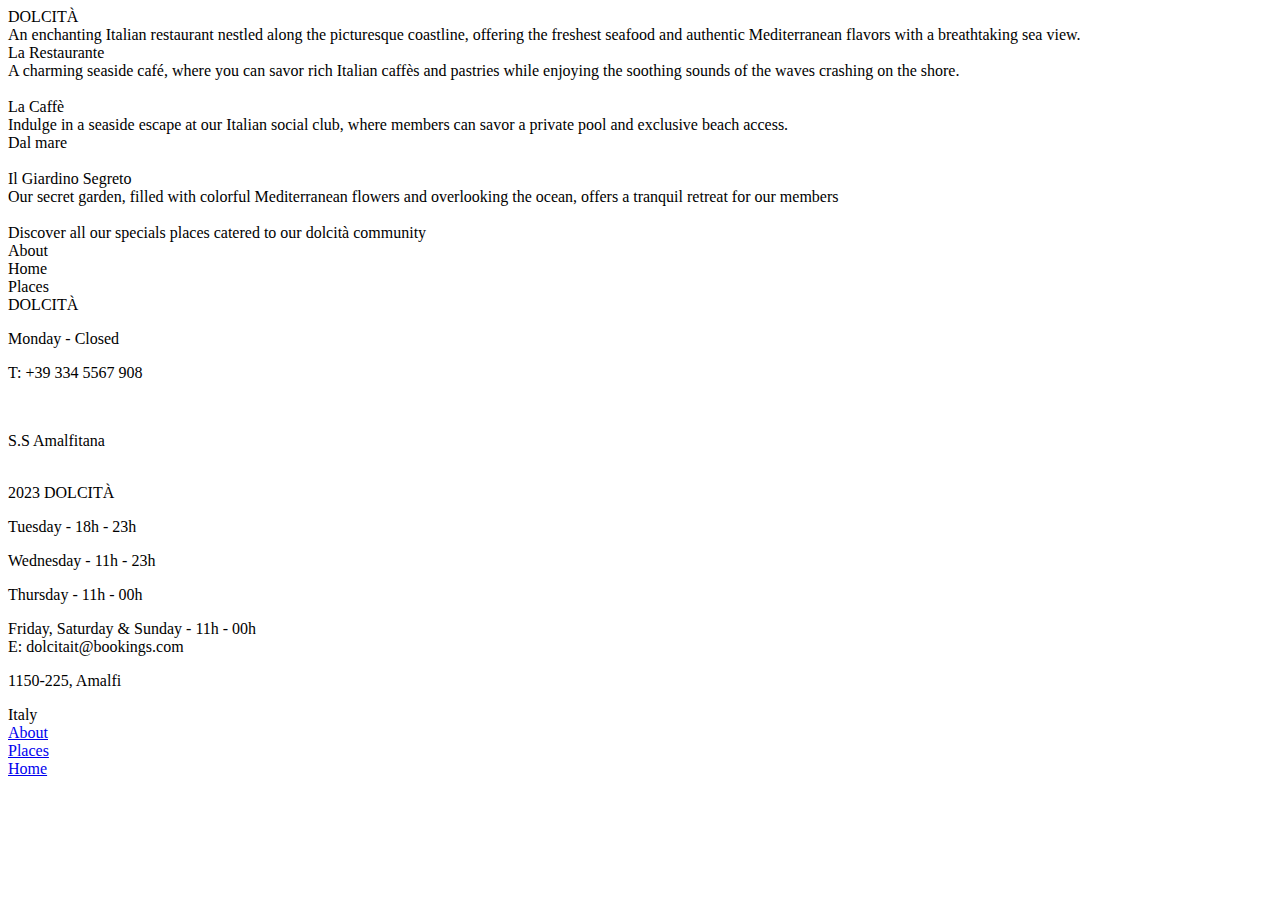
==== places.html @ b39d6c84 "Create places.html" ====
<!DOCTYPE html>
<html>
  <head>
    <meta charset="utf-8" />
    <meta name="viewport" content="initial-scale=1, width=device-width" />

    
    <link rel="stylesheet" href="places.css" />
    <link
      rel="stylesheet"
      href="https://fonts.googleapis.com/css2?family=NewYork:wght@400&display=swap"
    />
    <link
      rel="stylesheet"
      href="https://fonts.googleapis.com/css2?family=Inter:wght@300;400&display=swap"
    />
    <link
      rel="stylesheet"
      href="https://fonts.googleapis.com/css2?family=Helvetica Neue:wght@400;500&display=swap"
    />
  </head>
  <body>
    <div class="screenshot-2023-10-08-at-243-parent">
      <div class="screenshot-2023-10-08-at-243"></div>
      <div class="dolcit">DOLCITÀ</div>
      <div class="an-enchanting-italian">
        An enchanting Italian restaurant nestled along the picturesque
        coastline, offering the freshest seafood and authentic Mediterranean
        flavors with a breathtaking sea view.
      </div>
      <div class="la-restaurante">La Restaurante</div>
      <div class="a-charming-seaside">
        A charming seaside café, where you can savor rich Italian caffès and
        pastries while enjoying the soothing sounds of the waves crashing on the
        shore.
      </div>
      <img class="image-21-icon" alt="" src="la caffe.png" />

      <div class="la-caff">La Caffè</div>
      <div class="indulge-in-a">
        Indulge in a seaside escape at our Italian social club, where members
        can savor a private pool and exclusive beach access.
      </div>
      <div class="dal-mare">Dal mare</div>
      <img class="image-19-icon" alt="" src="secret garden.png" />

      <div class="cc1c9b-f008-48d2-be1c-bfa476ae"></div>
      <div class="il-giardino-segreto">Il Giardino Segreto</div>
      <div class="our-secret-garden">
        Our secret garden, filled with colorful Mediterranean flowers and
        overlooking the ocean, offers a tranquil retreat for our members
      </div>
      <img class="image-33-icon" alt="" src="la restaurante.jpeg" />

      <img
        class="cc1c9b-f008-48d2-be1c-bfa476ae-icon"
        alt=""
        src="poolandsea.png"
      />

      <img class="image-14-icon" alt="" src="heroimageplaces.png" />

      <div class="cc1c9b-f008-48d2-be1c-bfa476ae1"></div>
      <div class="discover-all-our">
        Discover all our specials places catered to our dolcità community
      </div>
      <div class="about">About</div>
      <div class="home">Home</div>
      <div class="places">Places</div>
      <div class="frame-child"></div>
      <div class="dolcit1">DOLCITÀ</div>
      <div class="monday-closed-container">
        <p class="monday-closed">Monday - Closed</p>
      </div>
      <div class="t-39-334-container">
        <p class="monday-closed">T: +39 334 5567 908</p>
        <p class="blank-line">&nbsp;</p>
      </div>
      <div class="ss-amalfitana">
        <p class="ss-amalfitana1">S.S Amalfitana</p>
      </div>
      <img class="frame-item" alt="" src="white line.png" />

      <div class="dolcit2">2023 DOLCITÀ</div>
      <div class="tuesday-18h-container">
        <p class="monday-closed">Tuesday - 18h - 23h</p>
      </div>
      <div class="wednesday-11h-container">
        <p class="monday-closed">Wednesday - 11h - 23h</p>
      </div>
      <div class="thursday-11h-container">
        <p class="monday-closed">Thursday - 11h - 00h</p>
      </div>
      <div class="friday-saturday">Friday, Saturday & Sunday - 11h - 00h</div>
      <div class="e-dolcitaitbookingscom">E: dolcitait@bookings.com</div>
      <div class="amalfi">
        <p class="ss-amalfitana1">1150-225, Amalfi</p>
      </div>
      <div class="italy">Italy</div>
    </div>


    <a href="about.html">
      <div class="about">About</div>
  </a>

    <a href="places.html">
      <div>
          <div class="places">Places</div>
      </div>
  </a>

    <a href="index.html">
      <div>
          <div class="home">Home</div>
      </div>
  </a>
  </body>
</html>
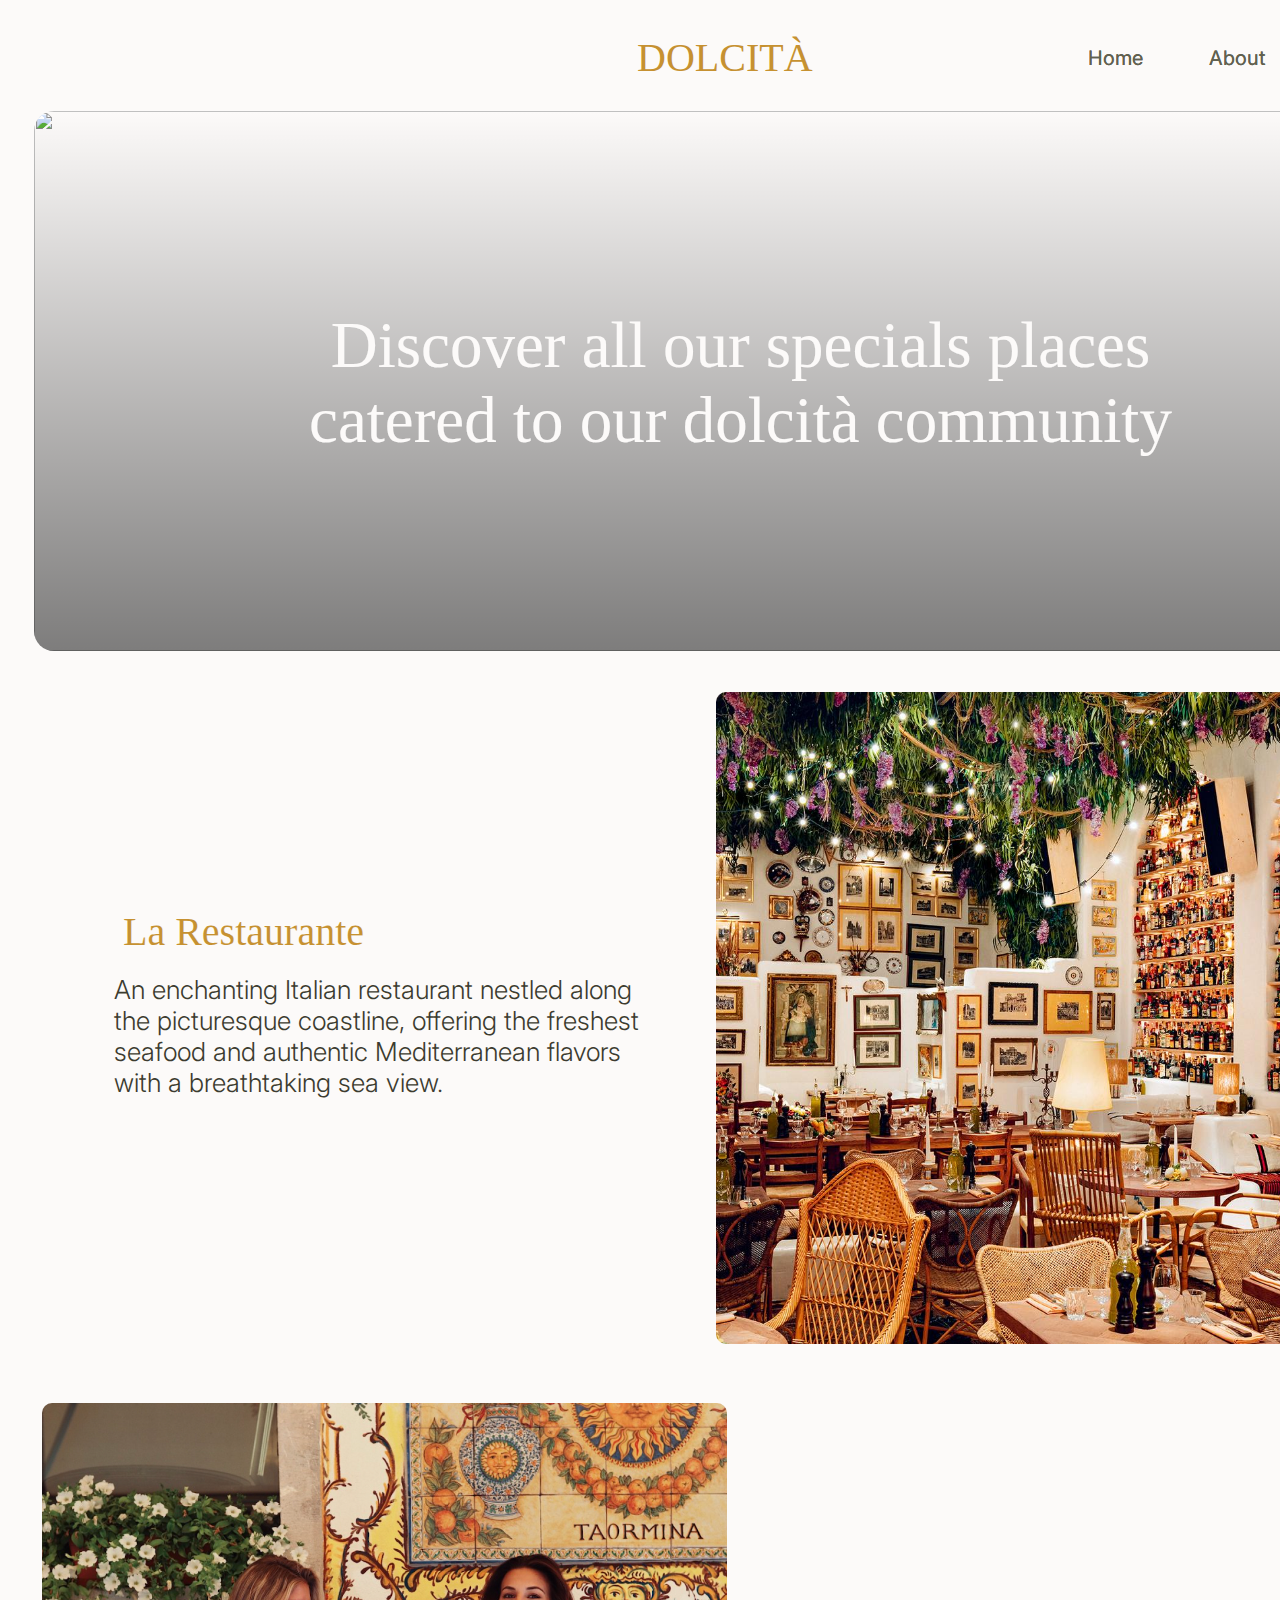
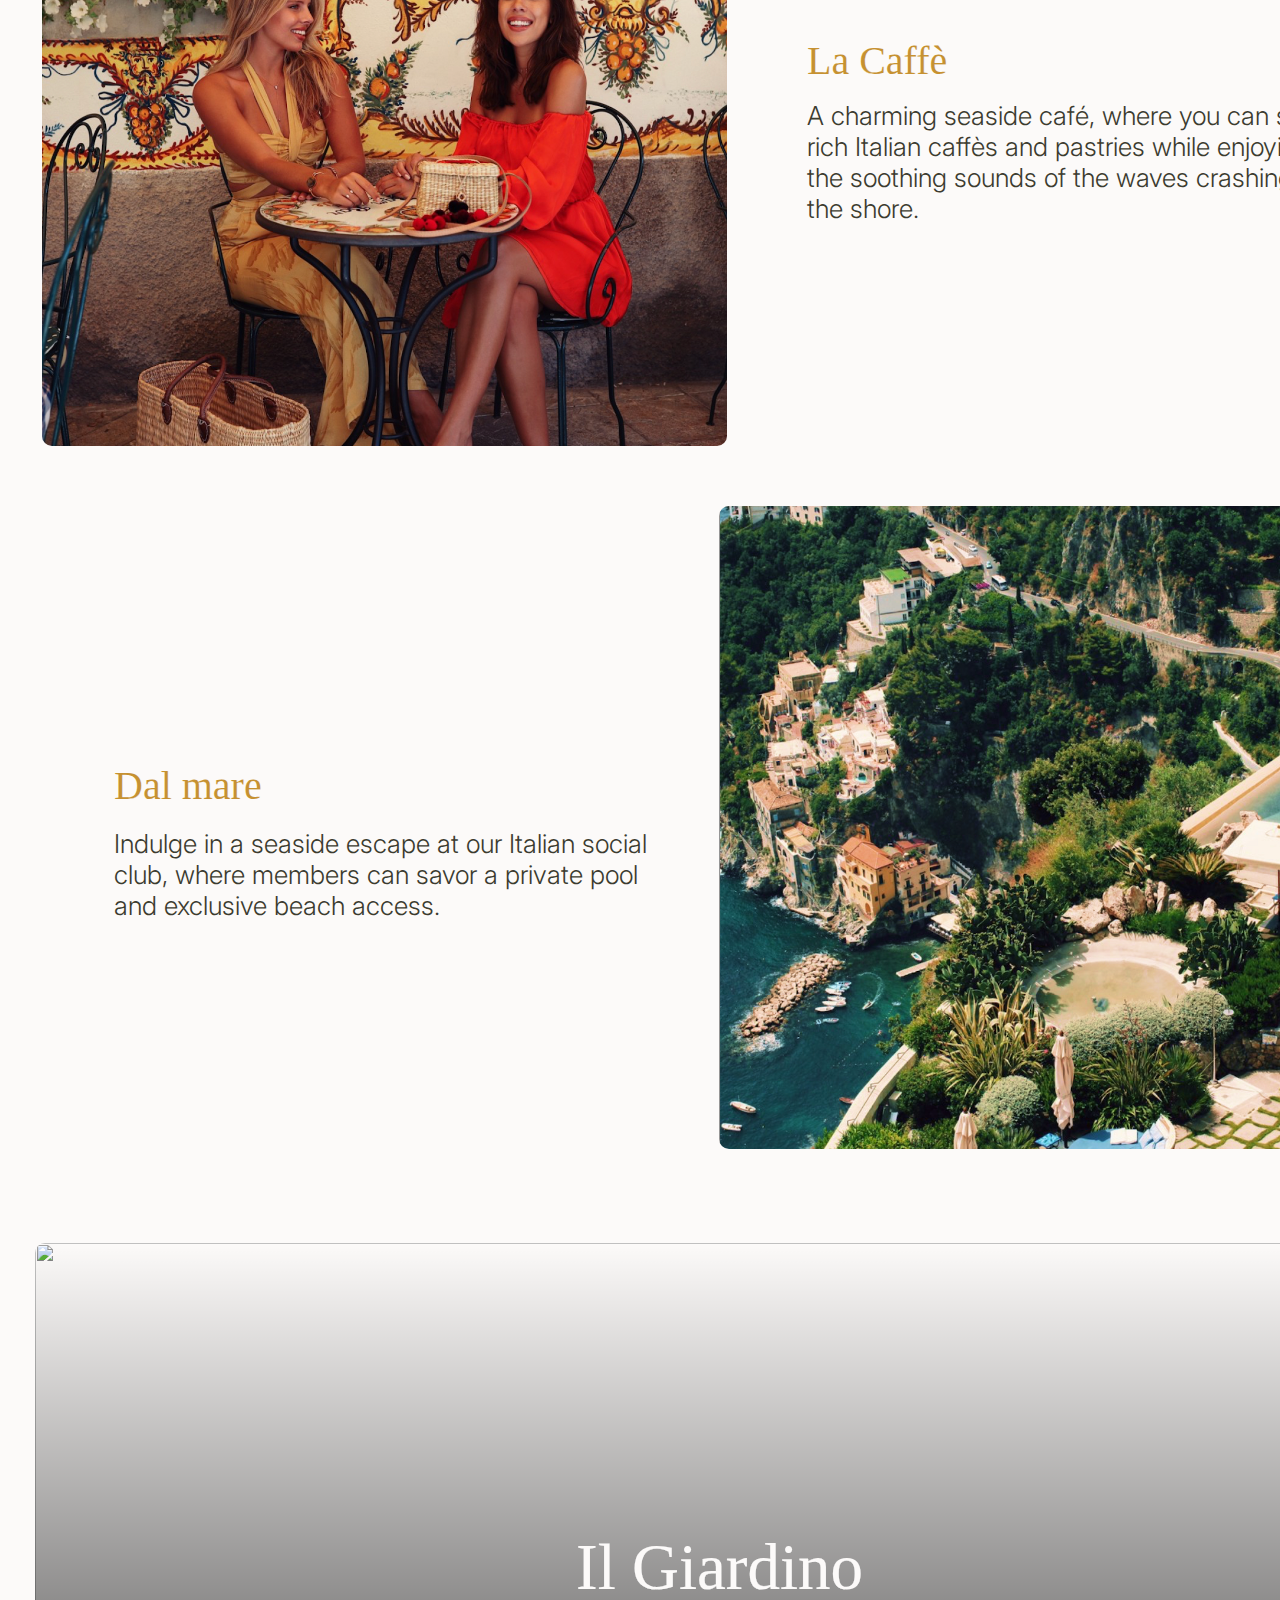
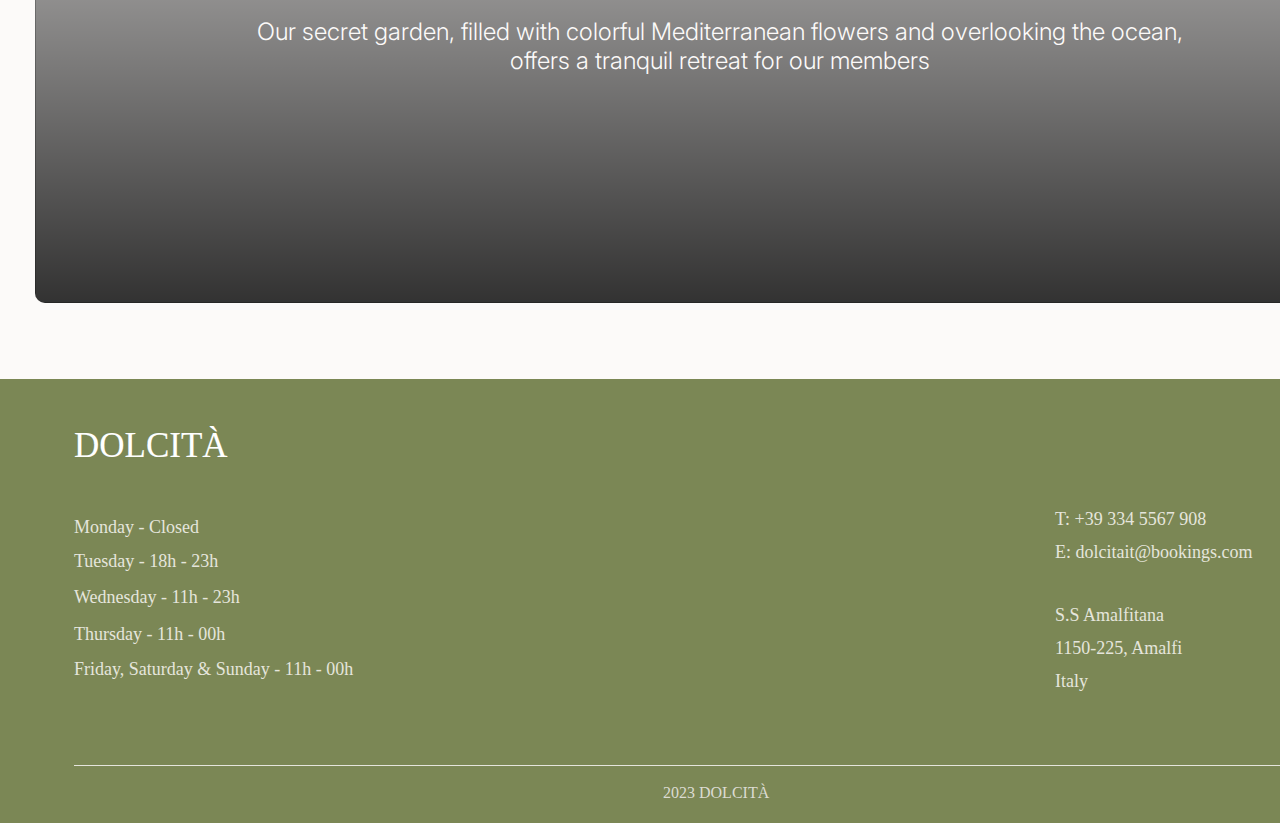
==== commit a659f3bf: "Update places.html" ====
--- a/places.html
+++ b/places.html
@@ -45,7 +45,7 @@
       <img class="image-19-icon" alt="" src="secret garden.png" />
 
       <div class="cc1c9b-f008-48d2-be1c-bfa476ae"></div>
-      <div class="il-giardino-segreto">Il Giardino Segreto</div>
+      <div class="il-giardino-segreto">Il Giardino</div>
       <div class="our-secret-garden">
         Our secret garden, filled with colorful Mediterranean flowers and
         overlooking the ocean, offers a tranquil retreat for our members
--- a/places.css
+++ b/places.css
@@ -0,0 +1,372 @@
+body {
+  margin: 0;
+  line-height: normal;
+}
+
+:root {
+  /* fonts */
+  --font-helvetica-neue: "Helvetica Neue";
+  --font-newyork: NewYork;
+  --font-inter: Inter;
+
+  /* font sizes */
+  --font-size-lg: 18px;
+  --font-size-xl: 20px;
+  --font-size-41xl: 65px;
+  --font-size-21xl: 40px;
+  --font-size-7xl: 26px;
+
+  /* Colors */
+  --color-gainsboro-100: #e5e5dc;
+  --color-dimgray: #616150;
+  --color-snow: #fcfaf9;
+  --color-darkgoldenrod: #c69131;
+  --color-darkslategray: #3c3c30;
+
+  /* Border radiuses */
+  --br-xl: 20px;
+  --br-3xs: 10px;
+}
+.screenshot-2023-10-08-at-243 {
+  position: absolute;
+  top: 0;
+  left: 0;
+  background-color: var(--color-snow);
+  width: 1440px;
+  height: 4023px;
+}
+.dolcit {
+  position: absolute;
+  top: 34px;
+  left: 637px;
+  font-size: var(--font-size-21xl);
+  font-family: var(--font-newyork);
+  color: var(--color-darkgoldenrod);
+  display: inline-block;
+  width: 165px;
+  height: 43px;
+}
+.an-enchanting-italian {
+  top: 974px;
+  left: 114px;
+  font-size: var(--font-size-7xl);
+  font-weight: 300;
+  font-family: var(--font-inter);
+  color: var(--color-darkslategray);
+  width: 533px;
+}
+.a-charming-seaside,
+.an-enchanting-italian,
+.la-restaurante {
+  position: absolute;
+  display: inline-block;
+}
+.la-restaurante {
+  top: 908px;
+  left: 106px;
+  font-size: var(--font-size-21xl);
+  font-family: var(--font-newyork);
+  color: var(--color-darkgoldenrod);
+  text-align: center;
+  width: 275px;
+  -webkit-text-stroke: 0.1px #fff;
+}
+.a-charming-seaside {
+  top: 1700px;
+  left: 807px;
+  font-size: var(--font-size-7xl);
+  font-weight: 300;
+  font-family: var(--font-inter);
+  color: var(--color-darkslategray);
+  width: 539px;
+}
+.image-21-icon {
+  position: absolute;
+  top: 1403px;
+  left: 42px;
+  border-radius: var(--br-3xs);
+  width: 685px;
+  height: 643px;
+  object-fit: cover;
+}
+.dal-mare,
+.indulge-in-a,
+.la-caff {
+  position: absolute;
+  display: inline-block;
+}
+.la-caff {
+  top: 1637px;
+  left: 807px;
+  font-size: var(--font-size-21xl);
+  font-family: var(--font-newyork);
+  color: var(--color-darkgoldenrod);
+  width: 153px;
+  -webkit-text-stroke: 0.1px #fff;
+}
+.dal-mare,
+.indulge-in-a {
+  left: 114px;
+}
+.indulge-in-a {
+  top: 2428px;
+  font-size: var(--font-size-7xl);
+  font-weight: 300;
+  font-family: var(--font-inter);
+  color: var(--color-darkslategray);
+  width: 542px;
+}
+.dal-mare {
+  top: 2362px;
+  font-size: var(--font-size-21xl);
+  font-family: var(--font-newyork);
+  color: var(--color-darkgoldenrod);
+  width: 275px;
+  -webkit-text-stroke: 0.1px #fff;
+}
+.cc1c9b-f008-48d2-be1c-bfa476ae,
+.image-19-icon {
+  position: absolute;
+  top: 2843px;
+  left: 35px;
+  border-radius: var(--br-3xs);
+  height: 660px;
+}
+.image-19-icon {
+  width: 1368px;
+  object-fit: cover;
+}
+.cc1c9b-f008-48d2-be1c-bfa476ae {
+  background: linear-gradient(0deg, rgba(0, 0, 0, 0.8), transparent);
+  width: 1369px;
+}
+.il-giardino-segreto,
+.our-secret-garden {
+  position: absolute;
+  color: var(--color-snow);
+  text-align: center;
+  display: inline-block;
+}
+.il-giardino-segreto {
+  top: 3130px;
+  left: 460px;
+  font-size: var(--font-size-41xl);
+  font-family: var(--font-newyork);
+  width: 519px;
+  height: 68px;
+  -webkit-text-stroke: 0.2px #fff;
+}
+.our-secret-garden {
+  top: 3217px;
+  left: 240px;
+  font-size: 24px;
+  font-weight: 300;
+  font-family: var(--font-inter);
+  width: 960px;
+}
+.cc1c9b-f008-48d2-be1c-bfa476ae-icon,
+.image-33-icon {
+  position: absolute;
+  top: 692px;
+  left: 716px;
+  border-radius: var(--br-3xs);
+  width: 690px;
+  height: 652px;
+  object-fit: cover;
+}
+.cc1c9b-f008-48d2-be1c-bfa476ae-icon {
+  top: 2106px;
+  left: 719px;
+  width: 684px;
+  height: 643px;
+}
+.cc1c9b-f008-48d2-be1c-bfa476ae1,
+.image-14-icon {
+  position: absolute;
+  top: 111px;
+  left: 34px;
+  border-radius: var(--br-xl);
+  width: 1372px;
+  height: 540px;
+}
+.image-14-icon {
+  object-fit: cover;
+}
+.cc1c9b-f008-48d2-be1c-bfa476ae1 {
+  background: linear-gradient(0deg, rgba(0, 0, 0, 0.5), transparent);
+}
+.discover-all-our {
+  position: absolute;
+  top: 308px;
+  left: 292px;
+  font-size: var(--font-size-41xl);
+  font-family: var(--font-newyork);
+  color: var(--color-snow);
+  text-align: center;
+  display: inline-block;
+  width: 897px;
+  -webkit-text-stroke: 0.1px #fff;
+}
+.about,
+.home,
+.places {
+  position: absolute;
+  top: 46px;
+  left: 1209px;
+  font-size: var(--font-size-xl);
+  font-family: var(--font-inter);
+  color: var(--color-dimgray);
+  display: inline-block;
+  width: 57px;
+  height: 22px;
+}
+
+
+.about:hover {
+  color: #C69131 }
+
+  .home:hover {
+      color: #C69131 }
+
+      .places:hover {
+          color: #C69131 }
+
+          
+.home,
+.places {
+  left: 1088px;
+  width: 73px;
+  height: 27px;
+}
+.places {
+  left: 1330px;
+  width: 70px;
+}
+.frame-child {
+  position: absolute;
+  top: 3579px;
+  left: 0;
+  background-color: #7b8755;
+  width: 1440px;
+  height: 444px;
+}
+.dolcit1 {
+  position: absolute;
+  top: 3626px;
+  left: 74px;
+  font-size: 35px;
+  font-family: var(--font-newyork);
+  color: #fff;
+  display: inline-block;
+  width: 146px;
+  height: 39px;
+  -webkit-text-stroke: 0.1px #fff;
+}
+.monday-closed {
+  margin-block-start: 0;
+  margin-block-end: 8px;
+}
+.monday-closed-container {
+  position: absolute;
+  top: 3717px;
+  left: 74px;
+  display: inline-block;
+  width: 359px;
+  height: 20px;
+}
+.blank-line {
+  margin: 0;
+}
+.t-39-334-container {
+  position: absolute;
+  top: 3709px;
+  left: 1055px;
+  display: inline-block;
+  width: 359px;
+  height: 19px;
+}
+.ss-amalfitana1 {
+  margin-block-start: 0;
+  margin-block-end: 5px;
+}
+.ss-amalfitana {
+  position: absolute;
+  top: 3805px;
+  left: 1055px;
+  display: inline-block;
+  width: 359px;
+  height: 19px;
+}
+.frame-item {
+  position: absolute;
+  top: 3964.5px;
+  left: 74px;
+  width: 1288px;
+  height: 1.5px;
+}
+.dolcit2,
+.tuesday-18h-container {
+  position: absolute;
+  display: inline-block;
+}
+.dolcit2 {
+  top: 3984px;
+  left: 663px;
+  font-size: 16px;
+  font-weight: 500;
+  color: #dbdbd2;
+  width: 111px;
+  height: 18px;
+}
+.tuesday-18h-container {
+  top: 3751px;
+  left: 74px;
+  width: 359px;
+  height: 22px;
+}
+.wednesday-11h-container {
+  top: 3787px;
+  height: 16px;
+}
+.friday-saturday,
+.thursday-11h-container,
+.wednesday-11h-container {
+  position: absolute;
+  left: 74px;
+  display: inline-block;
+  width: 359px;
+}
+.thursday-11h-container {
+  top: 3824px;
+  height: 21px;
+}
+.friday-saturday {
+  top: 3859px;
+}
+.e-dolcitaitbookingscom {
+  top: 3742px;
+}
+.amalfi,
+.e-dolcitaitbookingscom,
+.italy {
+  position: absolute;
+  left: 1055px;
+  display: inline-block;
+  width: 359px;
+}
+.amalfi {
+  top: 3838px;
+  height: 19px;
+}
+.italy {
+  top: 3871px;
+}
+.screenshot-2023-10-08-at-243-parent {
+  position: relative;
+  width: 100%;
+  height: 4023px;
+  text-align: left;
+  font-size: var(--font-size-lg);
+  color: var(--color-gainsboro-100);
+  font-family: var(--font-helvetica-neue);
+}
